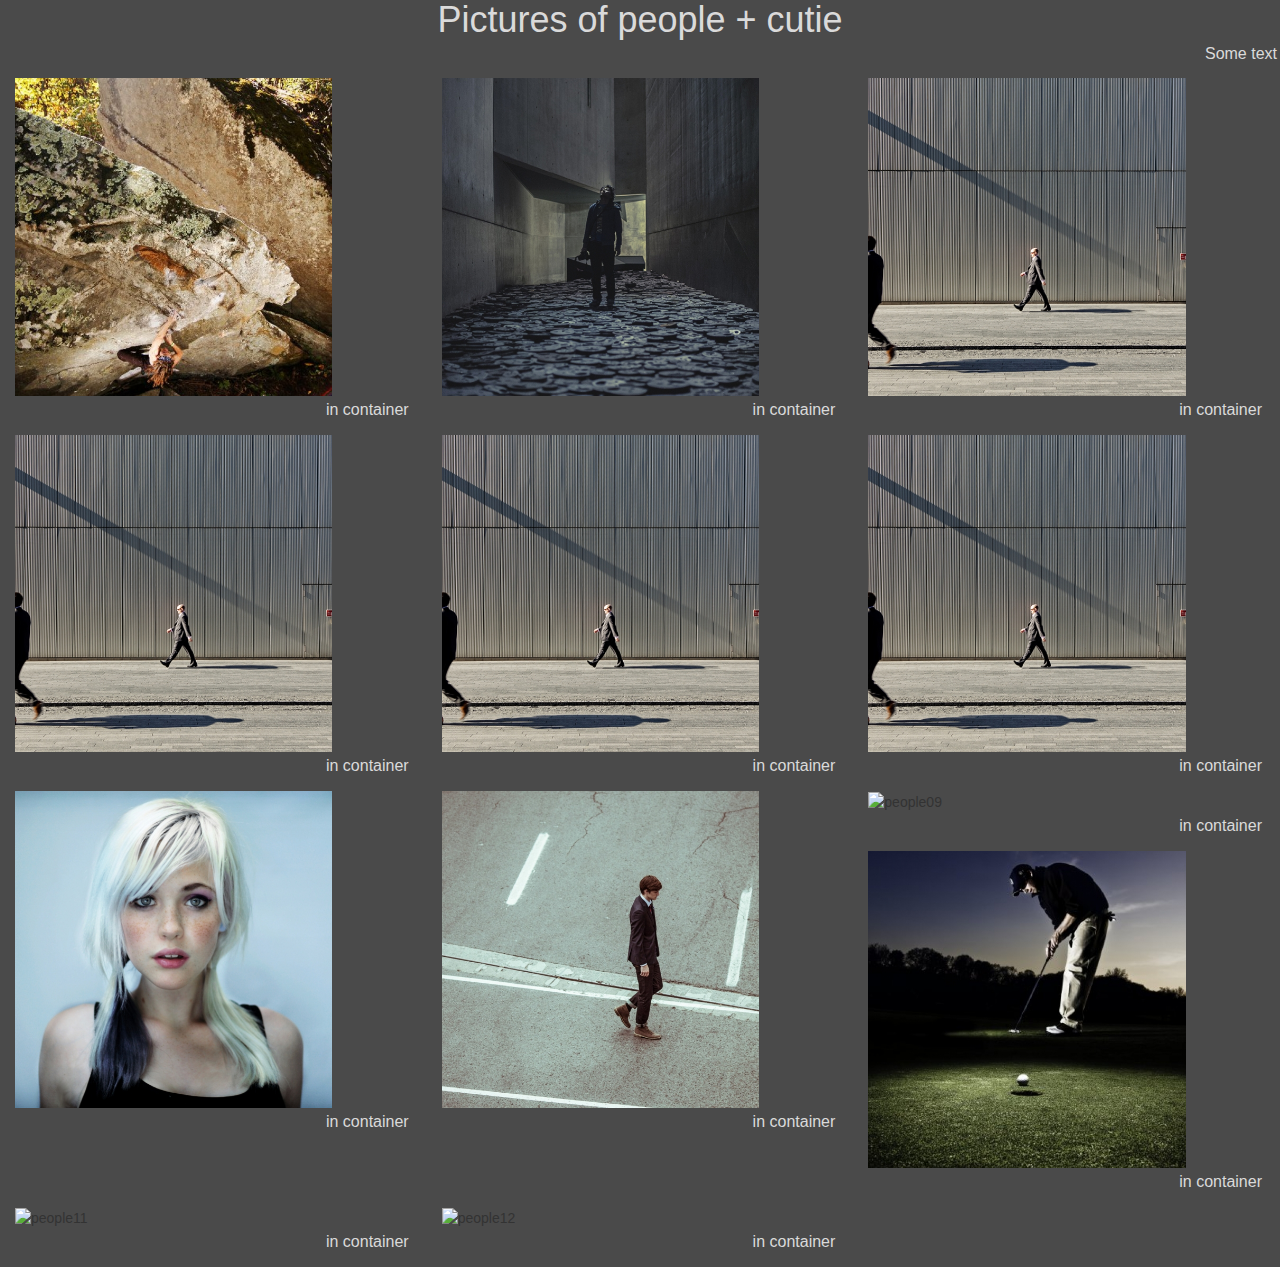
==== Bootstrap/index.html @ 31dfb188 "Starting to get bootstrap, Images in" ====
<!DOCTYPE html>
<html lang="en">
  <head>
    <meta charset="utf-8">
    <meta http-equiv="X-UA-Compatible" content="IE=edge">
    <meta name="viewport" content="width=device-width, initial-scale=1">
    <!-- The above 3 meta tags *must* come first in the head; any other head content must come *after* these tags -->
    <title>Assessment 01 - Bootstrap - 10011922</title>
    

    <!-- Bootstrap -->
    <link href="css/bootstrap-3.3.7-dist/css/bootstrap.min.css" rel="stylesheet">
    <link rel="stylesheet" href="css/styles.css" type="text/css" >
    <!-- HTML5 shim and Respond.js for IE8 support of HTML5 elements and media queries -->
    <!-- WARNING: Respond.js doesn't work if you view the page via file:// -->
    <!--[if lt IE 9]>
      <script src="https://oss.maxcdn.com/html5shiv/3.7.3/html5shiv.min.js"></script>
      <script src="https://oss.maxcdn.com/respond/1.4.2/respond.min.js"></script>
    <![endif]-->
  </head>
  <body>
    <h1>Pictures of people + cutie</h1>
    <p>Some text</p>
    <!-- CONTENT -->
    <div class ="container-fluid">
            
        <div class ="row">


            <div class ="col-xs-12 col-sm-6 col-md-4 col-md-4">
                <img src="images/people01.jpeg" alt="people01" class="image1">
                <p>in container</p>
            </div>

            <div class ="col-xs-12 col-sm-6 col-md-4">
                <img src="images/people02.jpeg" alt="people02" class="image1">
                <p>in container</p>
            </div>

            <div class ="col-xs-12 col-sm-6 col-md-4 col-md-4">
                <img src="images/people03.jpeg" alt="people03" class="image1">
                <p>in container</p>
            </div>

                        <div class ="col-xs-12 col-sm-6 col-md-4 col-md-4">
                <img src="images/people04.jpeg" alt="people04" class="image1">
                <p>in container</p>
            </div>

            <div class ="col-xs-12 col-sm-6 col-md-4">
                <img src="images/people05.jpeg" alt="people05" class="image1">
                <p>in container</p>
            </div>

            <div class ="col-xs-12 col-sm-6 col-md-4 col-md-4">
                <img src="images/people06.jpeg" alt="people06" class="image1">
                <p>in container</p>
            </div>

                        <div class ="col-xs-12 col-sm-6 col-md-4 col-md-4">
                <img src="images/people07.jpeg" alt="people07" class="image1">
                <p>in container</p>
            </div>

            <div class ="col-xs-12 col-sm-6 col-md-4">
                <img src="images/people08.jpeg" alt="people08" class="image1">
                <p>in container</p>
            </div>

            <div class ="col-xs-12 col-sm-6 col-md-4 col-md-4">
                <img src="images/people09.jpeg" alt="people09" class="image1">
                <p>in container</p>
            </div>

                        <div class ="col-xs-12 col-sm-6 col-md-4 col-md-4">
                <img src="images/people10.jpeg" alt="people10" class="image1">
                <p>in container</p>
            </div>

            <div class ="col-xs-12 col-sm-6 col-md-4">
                <img src="images/people11.jpeg" alt="people11" class="image1">
                <p>in container</p>
            </div>

            <div class ="col-xs-12 col-sm-6 col-md-4 col-md-4">
                <img src="images/people12.jpeg" alt="people12" class="image1">
                <p>in container</p>
            </div>

















        </div>


    </div>




    <!-- jQuery (necessary for Bootstrap's JavaScript plugins) -->
    <script src="https://ajax.googleapis.com/ajax/libs/jquery/1.12.4/jquery.min.js"></script>
    <!-- Include all compiled plugins (below), or include individual files as needed -->
    <script src="css/bootstrap-3.3.7-dist/js/bootstrap.min.js"></script>
  </body>
</html>
---- Bootstrap/css/styles.css ----
/*  BACKGROUND, VARS, & OTHER FAR REACHING STUFF */
:root    {
    --MainTextColour    : #DADADA;
    --QuoteeTextCol     : #DADADA;
    --BackGroundCol     : #4A4A4A;

}

body    {    background-color    : var(--BackGroundCol);    }

/*  TEXT  */
h1 {
    color: var(--MainTextColour);
    text-align: center;
    margin: 0 auto;
}

p {
     text-align: right;
     font-size: 16px;
     color: var(--QuoteeTextCol);
     padding: 3px;
}





/*  IMAGES  */

.image1 {
    width    : 80%;
    height   : auto;
}







/*  CONTAINERS  */
.jumbotron {
    color: #000;
}
.container {
    color: #000;
}

/* Small devices (tablets, 768px and up) */
@media (min-width: @screen-sm-min) {

}

/* Medium devices (desktops, 992px and up) */
@media (min-width: @screen-md-min) {
    
}

/* Large devices (large desktops, 1200px and up) */
@media (min-width: @screen-lg-min) {
    
}


/*
.row    {
    display: flex;
    flex-wrap: wrap;
}

.row > [class*='col-']  {
    display: flex;
    flex-direction: column;
}




 Background and other misc stuff 
body {
    background-color: #4A4A4A;
}

/*      TEXT STUFF    
h1 {
    font-family    : arial;
    font-size      : 30px;
    color          : #DADADA;
}

blockquote {
     border-left: 4px solid #888;
     padding-left: 5px;
     font-size: 20px;
     color: #DADADA;
     max-width: 150px;
}

p {
     text-align: right;
     font-size: 16px;
     color: #DADADA;
     padding: 3px;
}

TextBox    {
    width: 100px;
    height: 50px;
    border: 1px solid #000;
    color: #000;
    float: left;
    margin-left: 10px;
    font-size: 15px
}


/*div {
    border: 2px solid #222;
    float:left;
    margin: 5px;
} */

/*@media only screen and (min-width: 768px)   {
    div {width: 30%;}
}


.MyDiv  {
    float: left;
    margin: 5px;
    padding: 5px;
    max-width: 33%;
    height: auto;
    min-height: 600px;
    max-height: 800px;
    border: 1px solid black;
    box-sizing: border-box;
}


/*      IMAGE    
img {
    height: 200px;
}







/* Design for mobile first 
[class*="col-"] {
    width: 100%;
    height: auto;
}
/* Desktop 
@media only screen and (min-width: 768px)   {
    .col-1 {width: 8.33%; height: auto;}
    .col-2 {width: 16.66%; height: auto;}
    .col-3 {width: 25%; height: auto;}
    .col-4 {width: 33.33%; height: auto;}
    .col-5 {width: 41.66%; height: auto;}
    .col-6 {width: 50%; height: auto;}
    .col-7 {width: 58.33%; height: auto;}
    .col-8 {width: 66.66%; height: auto;}
    .col-9 {width: 75%; height: auto;}
    .col-10 {width: 83.33%; height: auto;}
    .col-11 {width: 91.66%; height: auto;}
    .col-12 {width: 100%; height: auto;}
}

*/
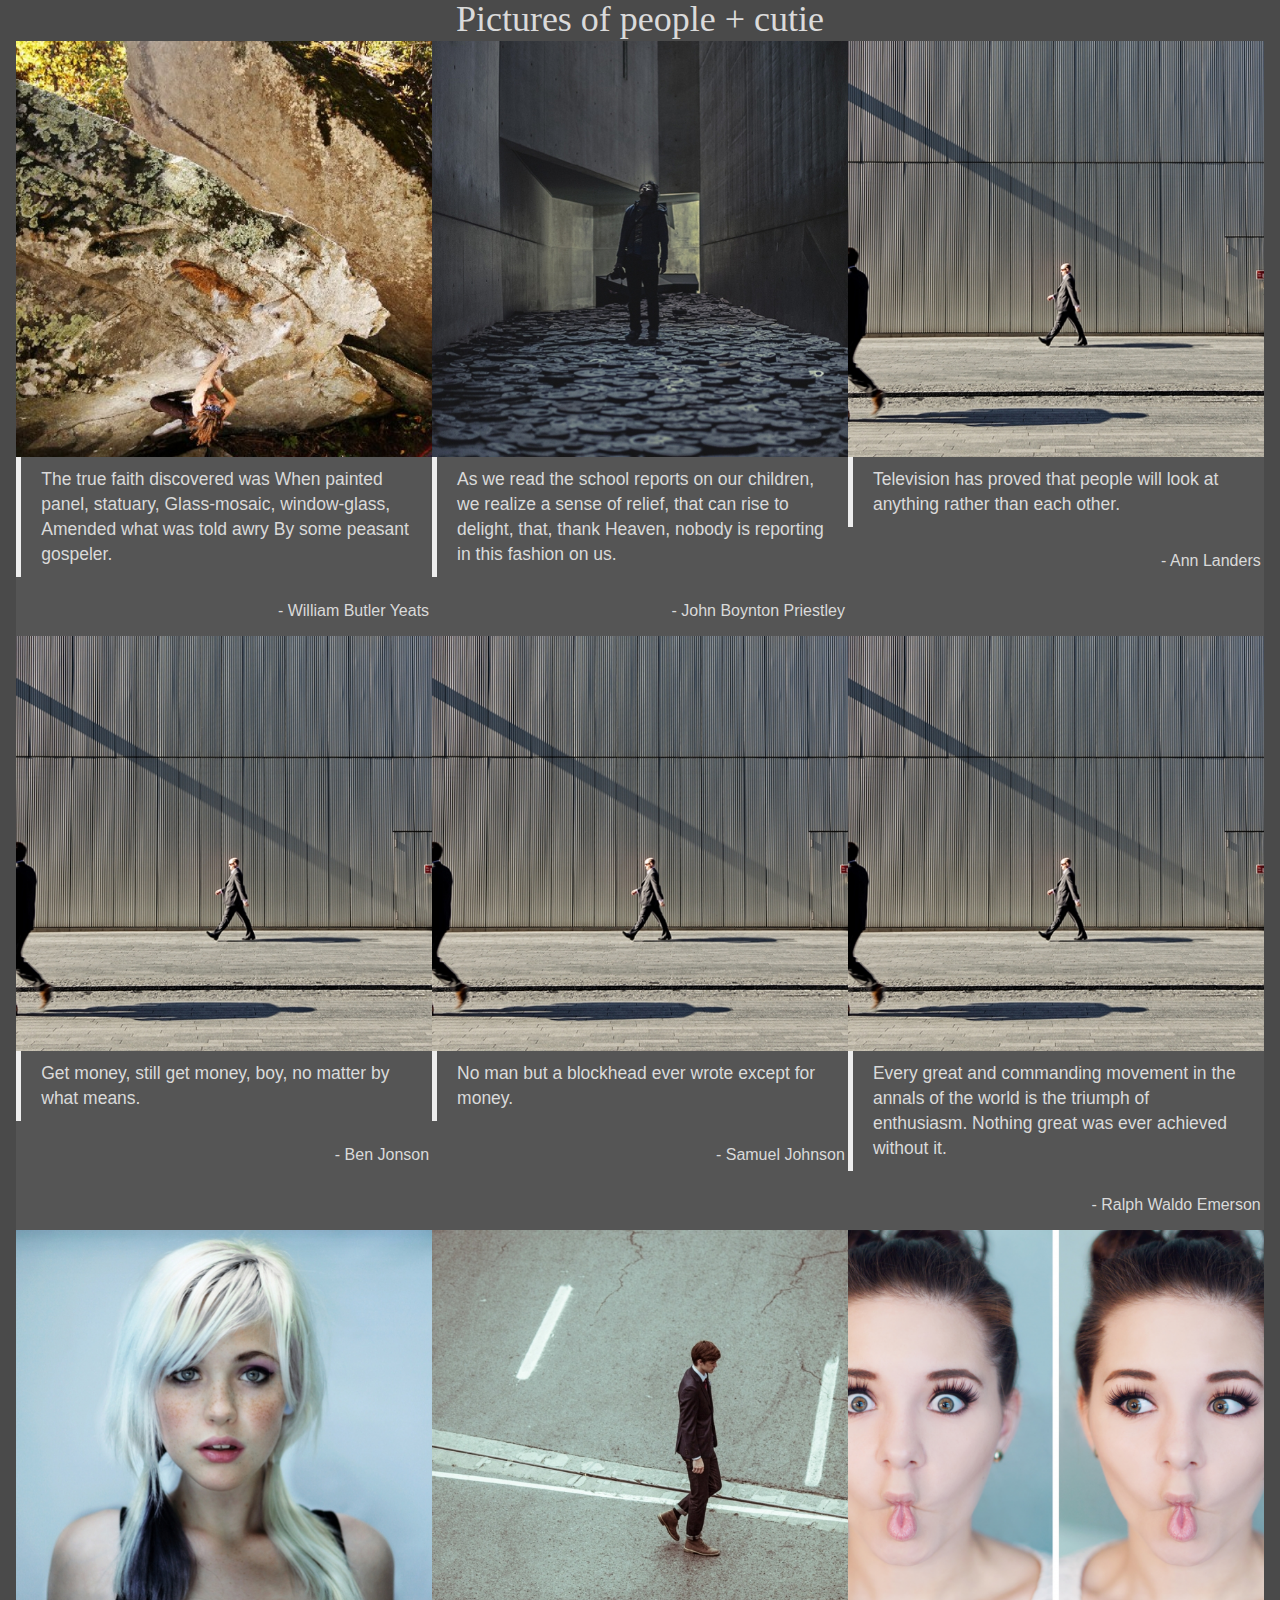
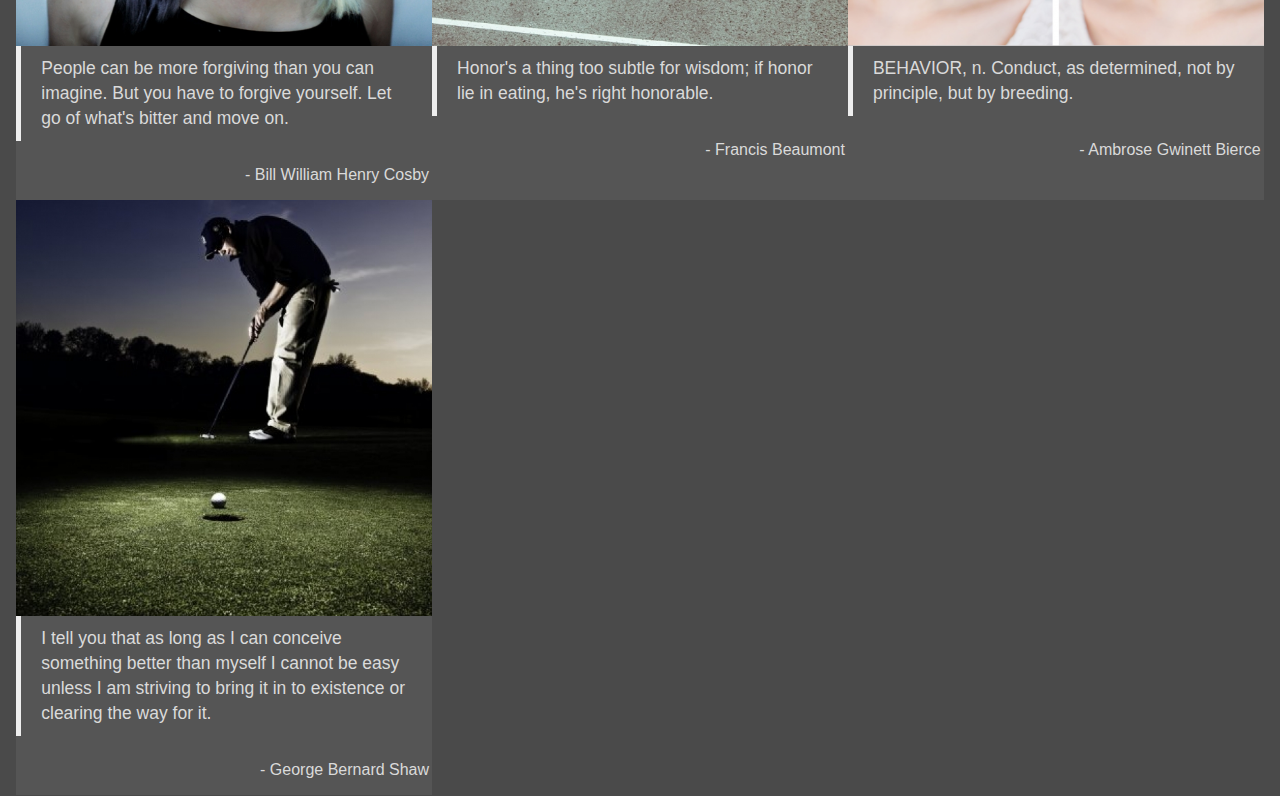
==== commit 633d8ba1: "Would take me many hours to bend bootstrap to my will. This will have to do." ====
--- a/Bootstrap/index.html
+++ b/Bootstrap/index.html
@@ -20,92 +20,72 @@
   </head>
   <body>
     <h1>Pictures of people + cutie</h1>
-    <p>Some text</p>
+
     <!-- CONTENT -->
     <div class ="container-fluid">
             
         <div class ="row">
 
-
-            <div class ="col-xs-12 col-sm-6 col-md-4 col-md-4">
+            <div class ="col-xs-12 col-sm-6 col-md-4">
                 <img src="images/people01.jpeg" alt="people01" class="image1">
-                <p>in container</p>
+                <blockquote>The true faith discovered was When painted panel, statuary, Glass-mosaic, window-glass, Amended what was told awry By some peasant gospeler.</blockquote>
+                <p>- William Butler Yeats</p>
             </div>
 
             <div class ="col-xs-12 col-sm-6 col-md-4">
                 <img src="images/people02.jpeg" alt="people02" class="image1">
-                <p>in container</p>
+                <blockquote>As we read the school reports on our children, we realize a sense of relief, that can rise to delight, that, thank Heaven, nobody is reporting in this fashion on us.</blockquote>
+                <p>- John Boynton Priestley</p>
             </div>
 
-            <div class ="col-xs-12 col-sm-6 col-md-4 col-md-4">
+            <div class ="col-xs-12 col-sm-6 col-md-4">
                 <img src="images/people03.jpeg" alt="people03" class="image1">
-                <p>in container</p>
+                <blockquote>Television has proved that people will look at anything rather than each other.</blockquote>
+                <p>- Ann Landers</p>
             </div>
 
-                        <div class ="col-xs-12 col-sm-6 col-md-4 col-md-4">
+            <div class ="col-xs-12 col-sm-6 col-md-4">
                 <img src="images/people04.jpeg" alt="people04" class="image1">
-                <p>in container</p>
+                <blockquote>Get money, still get money, boy, no matter by what means.</blockquote>
+                <p>- Ben Jonson</p>
             </div>
 
             <div class ="col-xs-12 col-sm-6 col-md-4">
                 <img src="images/people05.jpeg" alt="people05" class="image1">
-                <p>in container</p>
+                <blockquote>No man but a blockhead ever wrote except for money.</blockquote>
+                <p>- Samuel Johnson</p>
             </div>
 
-            <div class ="col-xs-12 col-sm-6 col-md-4 col-md-4">
+            <div class ="col-xs-12 col-sm-6 col-md-4">
                 <img src="images/people06.jpeg" alt="people06" class="image1">
-                <p>in container</p>
+                <blockquote>Every great and commanding movement in the annals of the world is the triumph of enthusiasm. Nothing great was ever achieved without it.</blockquote>
+                <p>- Ralph Waldo Emerson</p>
             </div>
 
-                        <div class ="col-xs-12 col-sm-6 col-md-4 col-md-4">
+            <div class ="col-xs-12 col-sm-6 col-md-4">
                 <img src="images/people07.jpeg" alt="people07" class="image1">
-                <p>in container</p>
+                <blockquote>People can be more forgiving than you can imagine. But you have to forgive yourself. Let go of what's bitter and move on.</blockquote>
+                <p>- Bill William Henry Cosby</p>
             </div>
 
             <div class ="col-xs-12 col-sm-6 col-md-4">
                 <img src="images/people08.jpeg" alt="people08" class="image1">
-                <p>in container</p>
-            </div>
-
-            <div class ="col-xs-12 col-sm-6 col-md-4 col-md-4">
-                <img src="images/people09.jpeg" alt="people09" class="image1">
-                <p>in container</p>
-            </div>
-
-                        <div class ="col-xs-12 col-sm-6 col-md-4 col-md-4">
-                <img src="images/people10.jpeg" alt="people10" class="image1">
-                <p>in container</p>
+                <blockquote>Honor's a thing too subtle for wisdom; if honor lie in eating, he's right honorable.</blockquote>
+                <p>- Francis Beaumont</p>
             </div>
 
             <div class ="col-xs-12 col-sm-6 col-md-4">
-                <img src="images/people11.jpeg" alt="people11" class="image1">
-                <p>in container</p>
+                <img src="images/people09.png" alt="people09" class="image1">
+                <blockquote>BEHAVIOR, n. Conduct, as determined, not by principle, but by breeding.</blockquote>
+                <p>- Ambrose Gwinett Bierce</p>
             </div>
 
-            <div class ="col-xs-12 col-sm-6 col-md-4 col-md-4">
-                <img src="images/people12.jpeg" alt="people12" class="image1">
-                <p>in container</p>
+            <div class ="col-xs-12 col-sm-6 col-md-4">
+                <img src="images/people10.jpeg" alt="people10" class="image1">
+                <blockquote>I tell you that as long as I can conceive something better than myself I cannot be easy unless I am striving to bring it in to existence or clearing the way for it.</blockquote>
+                <p>- George Bernard Shaw</p>
             </div>
-
-
-
-
-
-
-
-
-
-
-
-
-
-
-
-
-
         </div>
-
-
     </div>
 
 
--- a/Bootstrap/css/styles.css
+++ b/Bootstrap/css/styles.css
@@ -1,4 +1,5 @@
 /*  BACKGROUND, VARS, & OTHER FAR REACHING STUFF */
+/* Dear Jeff, bootstrap sucks, it's taken me twice as long so far and it still looks even worse, don't have any control. Frameworks are the devil. */
 :root    {
     --MainTextColour    : #DADADA;
     --QuoteeTextCol     : #DADADA;
@@ -13,7 +14,10 @@
     color: var(--MainTextColour);
     text-align: center;
     margin: 0 auto;
+    font-family: 'Franklin Gothic Medium';    /* Is this right? */
 }
+
+blockquote {    color: var(--MainTextColour);    }
 
 p {
      text-align: right;
@@ -22,45 +26,15 @@
      padding: 3px;
 }
 
-
-
-
-
 /*  IMAGES  */
-
-.image1 {
-    width    : 80%;
-    height   : auto;
-}
-
-
-
-
-
-
+.image1 {    width: 100%;    height: auto;    }
 
 /*  CONTAINERS  */
-.jumbotron {
-    color: #000;
-}
-.container {
-    color: #000;
-}
+.row    {    display: flex;    flex-wrap: wrap;    margin: 0.1%;    }
+.row > [class*='col-']  {    display: flex;    flex-direction: column;    }
 
-/* Small devices (tablets, 768px and up) */
-@media (min-width: @screen-sm-min) {
+[class*="col-"] {    padding: 0%;    background-color: #555;    }
 
-}
-
-/* Medium devices (desktops, 992px and up) */
-@media (min-width: @screen-md-min) {
-    
-}
-
-/* Large devices (large desktops, 1200px and up) */
-@media (min-width: @screen-lg-min) {
-    
-}
 
 
 /*
